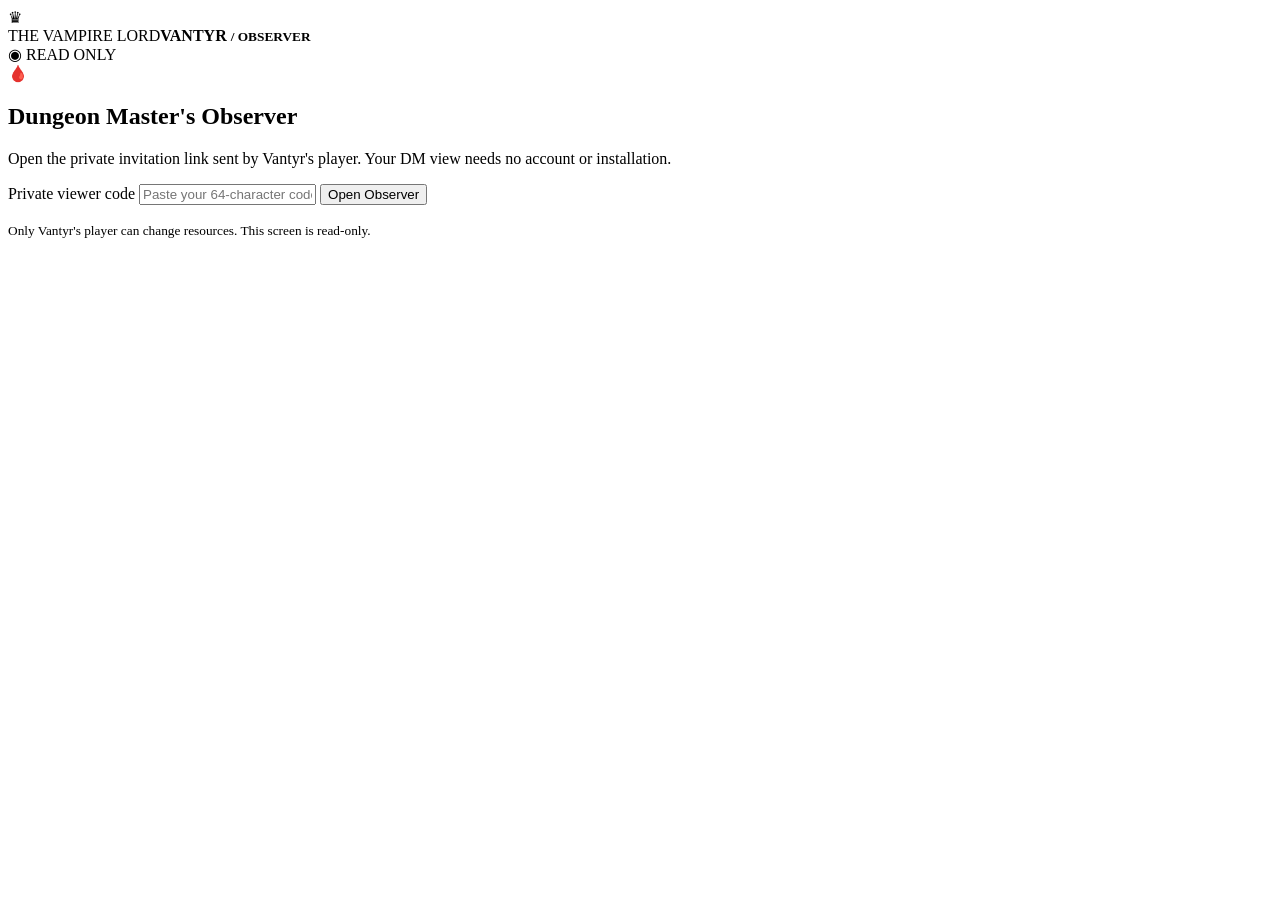
==== dm/index.html @ 9ebb23a2 "Create protected read-only Dungeon Master's observer screen" ====
<!doctype html>
<html lang="en">
<head>
<meta charset="utf-8"/>
<meta name="viewport" content="width=device-width,initial-scale=1"/>
<meta name="theme-color" content="#180f18"/>
<title>VANTYR · Dungeon Master's Observer</title>
<link rel="stylesheet" href="dm.css"/>
<script defer src="../observer-config.js"></script>
<script defer src="dm.js"></script>
</head>
<body>
<div class="dm-shell">
<header class="dm-topbar"><div class="dm-brand"><div class="dm-mark">♛</div><div><span class="dm-eyebrow">THE VAMPIRE LORD</span><strong>VANTYR <small>/ OBSERVER</small></strong></div></div><span class="dm-readonly">◉ READ ONLY</span></header>
<section id="dmGate" class="dm-gate dm-panel">
  <div class="dm-gate-icon">🩸</div>
  <h1>Dungeon Master's Observer</h1>
  <p>Open the private invitation link sent by Vantyr's player. Your DM view needs no account or installation.</p>
  <label>Private viewer code <input id="dmTokenField" type="password" placeholder="Paste your 64-character code" autocomplete="off" spellcheck="false"/></label>
  <button id="dmConnect">Open Observer</button><p id="dmGateMessage" class="dm-error" aria-live="polite"></p>
  <small>Only Vantyr's player can change resources. This screen is read-only.</small>
</section>
<main id="dmDashboard" hidden>
  <section class="dm-identity dm-panel">
    <div class="dm-avatar"><img src="../assets/vantyr-portrait.jpg" alt="Vantyr portrait"/></div>
    <div class="dm-intro"><span class="dm-eyebrow">LEVEL 15 · BLOOD HUNTER · MUTANT ORDER</span><h1>VANTYR</h1><p id="dmForm">Normal Form</p></div>
    <div class="dm-connection"><div id="dmConnection" class="dm-status">● CONNECTING</div><div id="dmUpdated">Waiting for first update</div></div>
  </section>
  <section class="dm-vitals dm-panel">
    <div class="dm-vitals-title"><div><span class="dm-eyebrow">LIFE FORCE</span><h2>♥ HIT POINTS</h2></div><strong id="dmHp" class="dm-hp">—</strong></div>
    <div class="dm-hp-track"><div id="dmHpFill"></div></div>
    <div class="dm-metrics"><div><span>✦ TEMP HP</span><b id="dmTemp">—</b></div><div><span>⬡ ARMOR CLASS</span><b id="dmAc">—</b></div><div><span>☠ EXHAUSTION</span><b id="dmExhaustion">—</b></div><div><span>⚔ COMBAT TURN</span><b id="dmTurn">—</b></div></div>
  </section>
  <div class="dm-grid">
    <section class="dm-panel dm-unit"><header><span>🩸</span><h2>BLOOD CURSES</h2></header><strong id="dmCurseCharges">—</strong><div class="dm-small">SHARED CHARGES</div><p id="dmCorrosion">Corrosion —</p><p id="dmOtherCurses">Squelching / Silence —</p></section>
    <section class="dm-panel dm-unit"><header><span>◈</span><h2>FUTURE DEVIL</h2></header><strong id="dmForesight">—</strong><div class="dm-small">FORESIGHT DICE</div><p id="dmFutureSet">Future Is Set —</p><p id="dmOutcomeUses">Outcomes —</p></section>
    <section class="dm-panel dm-unit"><header><span>✦</span><h2>CONSTELLATIONS</h2></header><strong id="dmStarshotCharges">—</strong><div class="dm-small">STARSHOT CHARGES</div><p id="dmConstellations">Balance / Flames / Rogue —</p><p id="dmParalysis">Madris' Fury —</p></section>
    <section class="dm-panel dm-unit"><header><span>◉</span><h2>VECNA ARTIFACTS</h2></header><div id="dmVecnaCharges" class="dm-vecna-main">—</div><div class="dm-small">HAND / EYE · 8 EACH</div><p id="dmWish">Wish —</p></section>
  </div>
  <details class="dm-panel dm-details" open><summary>✦ OATH FORMS <small>Vigor · Fury · Overdrive</small></summary><div class="dm-oaths" id="dmOaths"></div></details>
  <details class="dm-panel dm-details"><summary>⚔ CRIMSON RITES &amp; ACTIVE CURSES <small>Tap to inspect</small></summary><div class="dm-detail-body"><h3>CRIMSON RITES</h3><div id="dmRites" class="dm-chips"></div><h3>ACTIVE BLOOD CURSES</h3><div id="dmEffects" class="dm-chips"></div><h3>BRAIN TUMOR</h3><p id="dmBrain">No stored damage</p></div></details>
  <details class="dm-panel dm-details"><summary>📜 ABILITY REFERENCE <small>Tap to read</small></summary><div class="dm-detail-body dm-abilities">
   <p><b>Crimson Vigor:</b> Crossbows gain +2 to attack/damage, Perception advantage, and reactive healing when HP is lost.</p>
   <p><b>Crimson Fury:</b> Crossbow critical range 19–20, extra chosen 1d8 Hemocraft damage, temporary HP on activation.</p>
   <p><b>Crimson Overdrive:</b> Additional 2d8 Hemocraft, +4 saving throws, Surge of Wrath and exhaustion backlash on ending.</p>
   <p><b>Brutal Critical:</b> Maximize all damage dice once, then roll the dice once more; add flat bonuses only once.</p>
   <p><b>Future Is Set:</b> When active, Vantyr has advantage on attacks, checks and saves; incoming attacks have disadvantage.</p>
   <p><b>Starshot Crossbow:</b> Hand of Vecna adds 2d8 cold on hits. Constellations share three charges.</p>
  </div></details>
  <footer>VANTYR · DUNGEON MASTER'S OBSERVER · READ-ONLY STATUS · NO CONTROLS</footer>
</main>
</div>
</body>
</html>
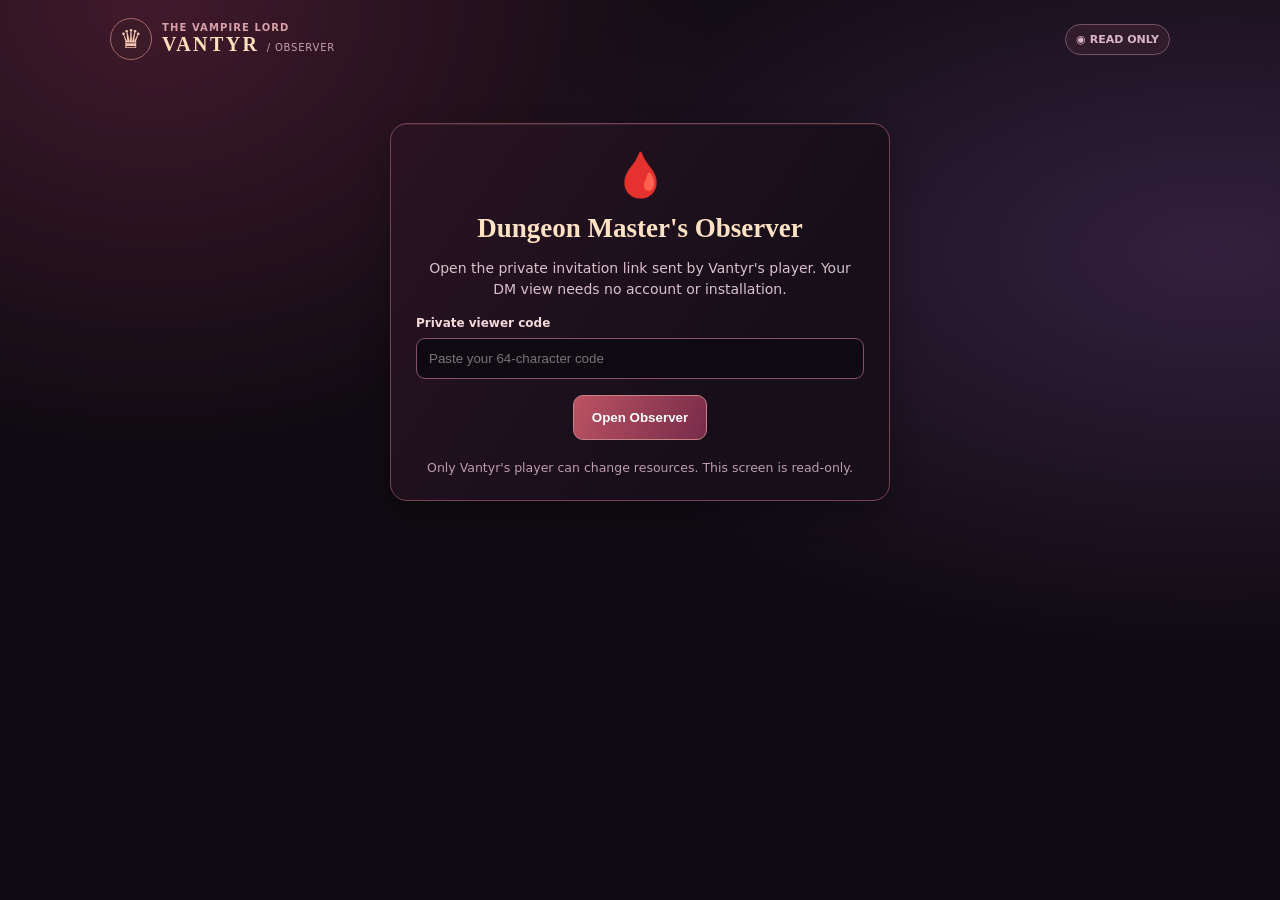
==== commit 5b7cc0db: "Add one-tap DM workspace switch between Vantyr profile and full initiative board" ====
--- a/dm/index.html
+++ b/dm/index.html
@@ -5,9 +5,9 @@
 <meta name="viewport" content="width=device-width,initial-scale=1"/>
 <meta name="theme-color" content="#180f18"/>
 <title>VANTYR · Dungeon Master's Observer</title>
-<link rel="stylesheet" href="dm.css"/>
+<link rel="stylesheet" href="dm.css"/><link rel="stylesheet" href="initiative.css"/>
 <script defer src="../observer-config.js"></script>
-<script defer src="dm.js"></script>
+<script defer src="dm.js"></script><script defer src="initiative.js"></script>
 </head>
 <body>
 <div class="dm-shell">
@@ -21,6 +21,8 @@
   <small>Only Vantyr's player can change resources. This screen is read-only.</small>
 </section>
 <main id="dmDashboard" hidden>
+<nav class="dm-screen-tabs" aria-label="Dungeon Master workspaces"><button type="button" id="dmGoCharacter" class="selected" aria-pressed="true">🩸 Vantyr Status</button><button type="button" id="dmGoInitiative" aria-pressed="false">⌛ Initiative Board</button></nav>
+<div id="dmCharacterView">
   <section class="dm-identity dm-panel">
     <div class="dm-avatar"><img src="../assets/vantyr-portrait.jpg" alt="Vantyr portrait"/></div>
     <div class="dm-intro"><span class="dm-eyebrow">LEVEL 15 · BLOOD HUNTER · MUTANT ORDER</span><h1>VANTYR</h1><p id="dmForm">Normal Form</p></div>
@@ -47,6 +49,38 @@
    <p><b>Future Is Set:</b> When active, Vantyr has advantage on attacks, checks and saves; incoming attacks have disadvantage.</p>
    <p><b>Starshot Crossbow:</b> Hand of Vecna adds 2d8 cold on hits. Constellations share three charges.</p>
   </div></details>
+
+</div>
+<section id="dmInitiativeView" class="dm-initiative-view" hidden aria-label="DM Initiative Board">
+  <div class="dm-panel initiative-header">
+    <div><span class="dm-eyebrow">DUNGEON MASTER · COMBAT ORDER</span>
+      <h1>⌛ INITIATIVE BOARD</h1>
+      <p>Manage everyone at the table. Initiatives are automatically sorted from highest to lowest.</p></div>
+    <div id="initiativeRound" class="initiative-round">ROUND 1</div>
+  </div>
+  <section class="dm-panel initiative-board">
+    <div class="initiative-toolbar">
+      <button id="initiativeNext" type="button" class="primary">⚔ Next Turn</button>
+      <button id="initiativeResetTurn" type="button">↺ Restart Round</button>
+      <button id="initiativeRefresh" type="button">⟳ Refresh</button>
+      <button id="initiativeClear" type="button" class="danger">✕ Clear Board</button>
+      <div id="initiativeBoardStatus" class="initiative-board-status" role="status">Connecting to initiative board…</div>
+    </div>
+    <div class="initiative-add">
+      <h2>＋ ADD COMBATANT</h2>
+      <div class="initiative-add-controls">
+        <input id="initiativeAddName" maxlength="60" placeholder="Character / NPC / Enemy" aria-label="Combatant name"/>
+        <select id="initiativeAddType" aria-label="Combatant type">
+          <option value="player">Player</option><option value="npc">NPC</option><option value="enemy">Enemy</option>
+        </select>
+        <input id="initiativeAddScore" type="number" min="-99" max="999" placeholder="Initiative" aria-label="Initiative value"/>
+        <button id="initiativeAddBtn" type="button">＋ Add</button>
+      </div>
+    </div>
+    <div id="initiativeEntries" class="initiative-list" aria-live="polite"><p class="initiative-empty">No combatants yet.</p></div>
+    <p class="initiative-footnote">🩸 Vantyr's Stand by the Emperor roll appears here when shared from the player app. The DM can edit any initiative score without changing the character's HP or abilities. The DM invitation link grants initiative-board editing only.</p>
+  </section>
+</section>
   <footer>VANTYR · DUNGEON MASTER'S OBSERVER · READ-ONLY STATUS · NO CONTROLS</footer>
 </main>
 </div>
--- a/dm/dm.css
+++ b/dm/dm.css
@@ -0,0 +1,76 @@
+:root{font-family:Inter,system-ui,-apple-system,Segoe UI,sans-serif;color:#f3d9d8;background:#110b12;font-size:15px}
+*{box-sizing:border-box}
+body{margin:0;background:radial-gradient(ellipse at 12% 0%,#411a2c 0,transparent 35%),radial-gradient(ellipse at 95% 28%,#34203e 0,transparent 43%),#100b12;min-height:100vh}
+[hidden]{display:none!important}
+.dm-shell{max-width:1120px;margin:0 auto;padding:18px clamp(12px,3vw,30px) 35px}
+.dm-topbar{display:flex;align-items:center;justify-content:space-between;gap:10px;margin-bottom:16px}
+.dm-brand{display:flex;gap:10px;align-items:center}
+.dm-brand strong{display:block;font:700 20px Georgia,serif;color:#ffe0bd;letter-spacing:.12em}
+.dm-brand strong small{font:500 10px system-ui;letter-spacing:.08em;color:#c79fae}
+.dm-eyebrow{display:block;font-weight:750;font-size:10px;color:#d8a1a9;letter-spacing:.11em}
+.dm-mark{display:grid;place-items:center;width:42px;height:42px;border:1px solid #a56468;border-radius:50%;font-size:26px;background:#3c1b29;color:#f3c6af}
+.dm-readonly{font-weight:700;font-size:11px;color:#d9b5ca;padding:8px 10px;background:#311c2c;border:1px solid #755166;border-radius:99px;white-space:nowrap}
+.dm-panel{background:linear-gradient(125deg,#2a1322,#160e19 70%);border:1px solid #794052;border-radius:17px;box-shadow:0 13px 31px #0004,inset 0 1px #ffe5da15}
+.dm-gate{max-width:500px;margin:7vh auto 0;padding:25px;text-align:center}
+.dm-gate-icon{font-size:44px}
+.dm-gate h1{font:700 27px Georgia,serif;margin:12px 0 10px;color:#ffe1c4}
+.dm-gate p{font-size:14px;line-height:1.5;color:#dac0c9}
+.dm-gate label{display:grid;gap:8px;text-align:left;margin:16px 0;font-size:12px;font-weight:700}
+.dm-gate input{width:100%;background:#0f0a12;border:1px solid #855266;border-radius:9px;padding:12px;color:#f9e7df}
+.dm-gate button{background:linear-gradient(115deg,#bb5363,#772b49);border:1px solid #c78285;color:white;min-height:45px;border-radius:10px;padding:10px 18px;font-weight:750;cursor:pointer}
+.dm-gate small{display:block;margin-top:20px;color:#bd9da9}
+.dm-error{color:#ffc1c7!important}
+.dm-identity{display:flex;align-items:center;gap:18px;padding:16px;margin-bottom:13px}
+.dm-avatar{width:92px;height:92px;flex:none;overflow:hidden;border-radius:15px;border:2px solid #bd7782;box-shadow:0 0 18px #b84c6650}
+.dm-avatar img{width:100%;height:100%;object-fit:cover}
+.dm-intro{flex:1;min-width:0}
+.dm-intro h1{font:700 clamp(26px,5vw,38px) Georgia,serif;letter-spacing:.10em;margin:4px 0;color:#ffdfbe}
+.dm-intro p{margin:4px 0;color:#d6abb9}
+.dm-connection{align-self:center;text-align:right;font-size:11px;color:#c7abb8;display:grid;gap:6px}
+.dm-status{font-weight:800;letter-spacing:.06em;color:#e8be83}
+.dm-status.live{color:#85d4a5}
+.dm-status.stale{color:#ffba98}
+.dm-vitals{padding:19px;margin-bottom:13px}
+.dm-vitals-title{display:flex;justify-content:space-between;align-items:center;gap:10px}
+.dm-vitals h2,.dm-unit h2{font:700 15px Georgia,serif;letter-spacing:.05em;color:#ffdecf;margin:4px 0}
+.dm-hp{font:800 clamp(23px,5vw,33px) Georgia,serif;color:#ffe2d2;white-space:nowrap}
+.dm-hp-track{height:15px;background:#462530;overflow:hidden;border-radius:999px;border:1px solid #965366;margin:14px 0 18px}
+.dm-hp-track>div{height:100%;width:0;background:linear-gradient(90deg,#851b37,#d5485b,#eb8195);border-radius:999px;transition:width .6s ease}
+.dm-metrics{display:grid;grid-template-columns:repeat(4,minmax(0,1fr));gap:8px}
+.dm-metrics>div{padding:10px;border-radius:10px;background:#301c2a;display:flex;flex-direction:column;gap:4px}
+.dm-metrics span{font-size:10px;color:#cfadba;font-weight:650;letter-spacing:.04em}
+.dm-metrics b{font:750 19px Georgia,serif;color:#ffe2bd}
+.dm-grid{display:grid;grid-template-columns:repeat(4,minmax(0,1fr));gap:12px;margin-bottom:13px}
+.dm-unit{min-width:0;padding:16px}
+.dm-unit header{display:flex;align-items:center;gap:8px;margin-bottom:12px}
+.dm-unit header>span{font-size:20px}
+.dm-unit h2{font-size:13px}
+.dm-unit>strong,.dm-vecna-main{font:800 28px Georgia,serif;color:#ffe4c3;display:block}
+.dm-small{font:700 9px system-ui;letter-spacing:.12em;color:#b892a0;margin-top:3px}
+.dm-unit p{font-size:12px;line-height:1.35;margin:11px 0 0;color:#dfbfca;overflow-wrap:anywhere}
+.dm-details{margin-bottom:12px;overflow:hidden}
+.dm-details>summary{display:flex;align-items:center;justify-content:space-between;gap:10px;padding:15px 17px;list-style:none;cursor:pointer;font:700 16px Georgia,serif;color:#ffe0ca}
+.dm-details>summary::-webkit-details-marker{display:none}
+.dm-details>summary::before{content:'▸';margin-right:6px;color:#e9a7a8}
+.dm-details[open]>summary::before{content:'▾'}
+.dm-details summary small{font:500 11px system-ui;color:#c4a6b5;margin-left:auto;text-align:right}
+.dm-details[open]>summary{border-bottom:1px solid #714055}
+.dm-oaths{padding:13px;display:grid;grid-template-columns:repeat(3,minmax(0,1fr));gap:10px}
+.dm-oath{border-radius:11px;background:#2b1927;border:1px solid #684051;padding:12px}
+.dm-oath h3{font:700 14px Georgia,serif;margin:0 0 10px;color:#eac1c6}
+.dm-oath.active{border-color:#d89c7a;background:linear-gradient(140deg,#5a2840,#301624)}
+.dm-oath .dm-pill{font-size:10px;font-weight:750;letter-spacing:.07em;color:#c9a4b1}
+.dm-oath.active .dm-pill{color:#ffd898}
+.dm-oath p{margin:6px 0;color:#d3adb8;font-size:11px}
+.dm-detail-body{padding:14px 18px}
+.dm-detail-body h3{font:750 12px system-ui;color:#cba5b3;letter-spacing:.09em;margin:13px 0 8px}
+.dm-detail-body h3:first-child{margin-top:0}
+.dm-detail-body p{font-size:13px;line-height:1.65;color:#e2c3cc}
+.dm-chips{display:flex;flex-wrap:wrap;gap:7px}
+.dm-chip{background:#391e30;border:1px solid #85516a;border-radius:8px;color:#eed0d5;padding:7px 9px;font:600 12px system-ui}
+.dm-chip.on{background:#683246;color:#ffe0bd;border-color:#bc7a7a}
+.dm-abilities p{padding-bottom:8px;border-bottom:1px solid #563446}
+footer{text-align:center;font-size:10px;color:#987f90;margin:25px auto;letter-spacing:.12em}
+@media(max-width:800px){.dm-grid{grid-template-columns:repeat(2,minmax(0,1fr))}.dm-identity{gap:10px}.dm-connection{font-size:9px}.dm-avatar{width:75px;height:75px}}
+@media(max-width:470px){.dm-shell{padding:9px 10px 25px}.dm-brand strong{font-size:16px}.dm-brand strong small{display:none}.dm-readonly{font-size:9px}.dm-identity{flex-wrap:wrap}.dm-connection{flex:1 1 100%;display:flex;justify-content:space-between;text-align:left}.dm-metrics{grid-template-columns:repeat(2,minmax(0,1fr))}.dm-grid{gap:7px}.dm-unit{padding:11px}.dm-unit h2{font-size:11px}.dm-unit>strong,.dm-vecna-main{font-size:22px}.dm-unit p{font-size:11px}.dm-oaths{grid-template-columns:1fr}.dm-details>summary{font-size:13px}.dm-details summary small{font-size:10px}}
+@media(prefers-reduced-motion:reduce){*{transition:none!important;animation:none!important}}
--- a/dm/initiative.css
+++ b/dm/initiative.css
@@ -0,0 +1,40 @@
+
+/* Dedicated DM Initiative Board: its own full-screen workspace. */
+.dm-screen-tabs{display:flex;gap:10px;margin:0 0 14px}
+.dm-screen-tabs button{flex:1;min-height:43px;cursor:pointer;color:#dfbfca;background:#261525;border:1px solid #754257;border-radius:12px;font-weight:750}
+.dm-screen-tabs button.selected{color:#ffe7c8;background:linear-gradient(125deg,#773d53,#482639);border-color:#d29a84;box-shadow:inset 0 1px #efc9a522}
+.dm-initiative-view{display:grid;gap:12px}
+.initiative-header{padding:20px;display:flex;align-items:center;justify-content:space-between;gap:12px}
+.initiative-header h1{font:700 clamp(24px,4vw,33px) Georgia,serif;color:#ffdfbd;margin:6px 0}
+.initiative-header p{color:#cfafbc;font-size:12px;margin:0;line-height:1.5}
+.initiative-round{background:#5e3044;color:#ffddae;border:1px solid #af7774;border-radius:12px;padding:12px 16px;font-weight:800;white-space:nowrap;font-size:14px}
+.initiative-board{padding:17px;min-height:240px}
+.initiative-toolbar{display:flex;flex-wrap:wrap;gap:8px;align-items:center;justify-content:space-between;margin-bottom:16px}
+.initiative-toolbar button,.initiative-add button{cursor:pointer;border-radius:9px;border:1px solid #af7586;background:#4b283d;color:#ffe0d1;padding:10px 13px;min-height:40px;font-weight:750}
+.initiative-toolbar button.primary{background:#9b4856;border-color:#e3a37e;color:#fff2dc}
+.initiative-toolbar .danger{border-color:#763a44;color:#e3a2ac;background:#2f1c2a}
+.initiative-toolbar .initiative-board-status{color:#d5b4bb;font-size:11px;line-height:1.4;flex:1 1 100%}
+.initiative-board-status[data-error="true"]{color:#ffb0b7}
+.initiative-add{padding:15px;background:#251727;border:1px solid #6b4054;border-radius:13px;margin-bottom:15px}
+.initiative-add h2{font:700 15px Georgia,serif;color:#ffdfcd;margin:0 0 12px}
+.initiative-add-controls{display:grid;grid-template-columns:minmax(130px,1fr) 110px 95px 100px;gap:8px}
+.initiative-add input,.initiative-add select,.initiative-entry input,.initiative-entry select{background:#170f1b;border:1px solid #815168;color:#ffdfd5;padding:9px 10px;min-height:39px;border-radius:9px;width:100%;min-width:0}
+.initiative-add input:focus-visible,.initiative-entry input:focus-visible{outline:2px solid #e4b588}
+.initiative-list{display:grid;gap:7px}
+.initiative-entry{display:grid;align-items:center;grid-template-columns:30px 29px minmax(140px,1fr) 86px 33px;gap:10px;padding:10px 11px;background:#231623;border:1px solid #694052;border-radius:12px}
+.initiative-entry.acting{border-color:#efb077;background:linear-gradient(105deg,#5d2b42,#301a2b);box-shadow:0 0 19px #c86e5c29}
+.initiative-rank{font:750 14px Georgia,serif;color:#cbaaac;text-align:center}
+.initiative-type-icon{font-size:18px;color:#ffc18e;text-align:center}
+.initiative-type-icon.npc{color:#caafe3}
+.initiative-type-icon.enemy{color:#ee98a8}
+.initiative-identity{display:grid;grid-template-columns:minmax(110px,1fr) 92px;gap:5px 9px;align-items:center;min-width:0}
+.initiative-name{font-weight:750}
+.initiative-type{font-size:11px}
+.initiative-rollnote{grid-column:1/-1;color:#c99dac;font-size:10px}
+.initiative-score{font:750 19px Georgia,serif!important;text-align:center;border-color:#985e68!important;color:#ffe6bf!important}
+.initiative-remove{cursor:pointer;border:1px solid #713945;color:#f1a9aa;background:#381e2c;border-radius:9px;min-width:32px;height:35px;font-size:23px;line-height:1}
+.initiative-empty{padding:28px 10px;text-align:center;color:#cfa5b4;font-size:13px}
+.initiative-footnote{font-size:11px;color:#c9a9b7;line-height:1.6}
+.initiative-turn-controls{display:flex;gap:8px;justify-content:flex-end;flex-wrap:wrap}
+@media(max-width:760px){.initiative-add-controls{grid-template-columns:1fr 90px}.initiative-add-controls button{grid-column:1/-1}.initiative-entry{grid-template-columns:22px 25px minmax(0,1fr) 76px 30px;gap:5px;padding:8px}.initiative-identity{grid-template-columns:1fr}.initiative-type{width:100%;max-width:115px}.initiative-rollnote{font-size:9px}}
+@media(max-width:470px){.initiative-header{padding:12px}.initiative-round{font-size:11px;padding:8px}.initiative-board{padding:9px}.initiative-entry{grid-template-columns:18px minmax(0,1fr) 64px 26px}.initiative-type-icon{display:none}.initiative-name{font-size:12px!important}.initiative-score{font-size:16px!important;padding:7px 3px!important}.initiative-remove{min-width:25px;height:31px}.initiative-add-controls{grid-template-columns:1fr 85px}.dm-screen-tabs button{font-size:12px}}
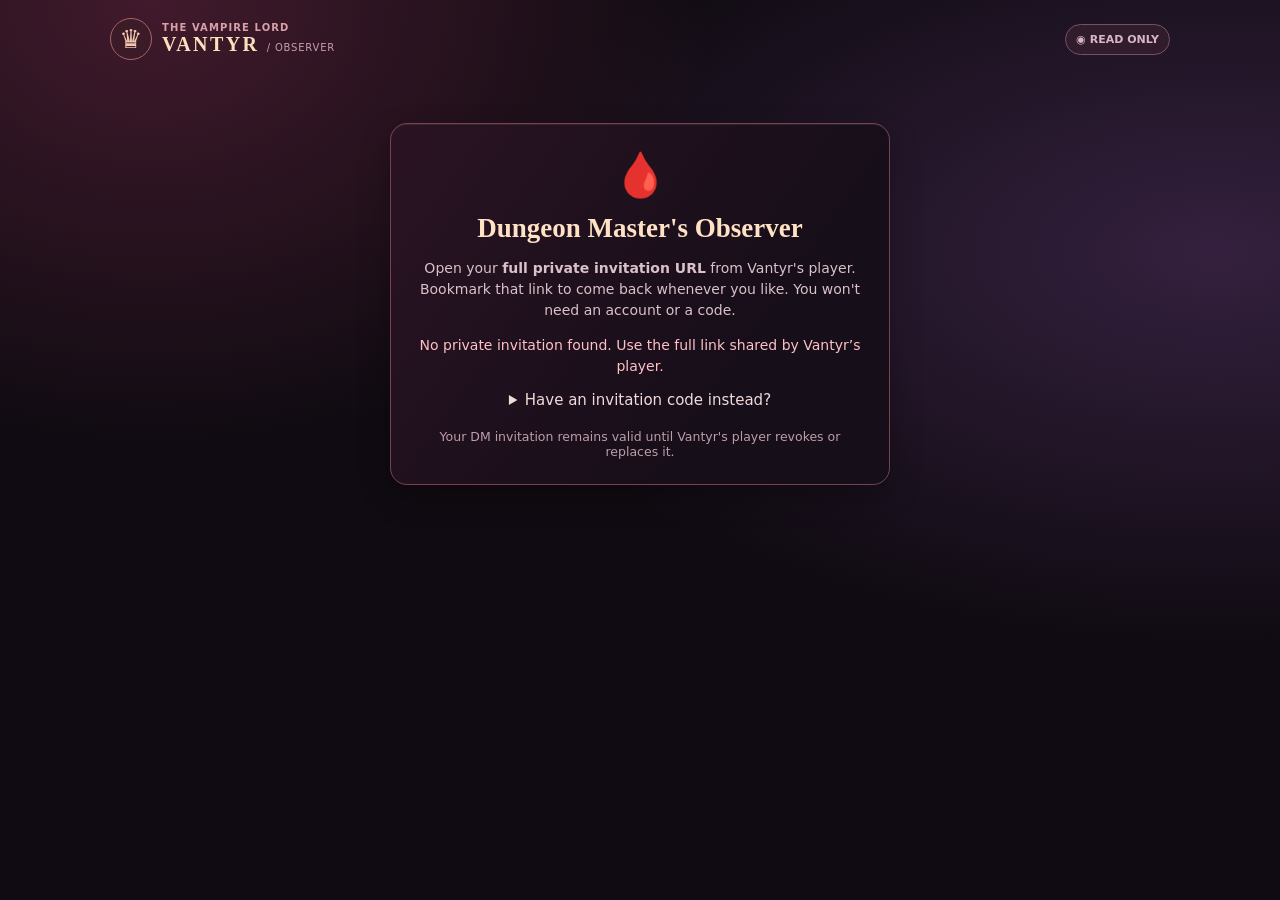
==== commit 82db272b: "Make DM gate invitation-first and add explicit forget-device control" ====
--- a/dm/index.html
+++ b/dm/index.html
@@ -15,12 +15,16 @@
 <section id="dmGate" class="dm-gate dm-panel">
   <div class="dm-gate-icon">🩸</div>
   <h1>Dungeon Master's Observer</h1>
-  <p>Open the private invitation link sent by Vantyr's player. Your DM view needs no account or installation.</p>
-  <label>Private viewer code <input id="dmTokenField" type="password" placeholder="Paste your 64-character code" autocomplete="off" spellcheck="false"/></label>
-  <button id="dmConnect">Open Observer</button><p id="dmGateMessage" class="dm-error" aria-live="polite"></p>
-  <small>Only Vantyr's player can change resources. This screen is read-only.</small>
+  <p>Open your <strong>full private invitation URL</strong> from Vantyr's player. Bookmark that link to come back whenever you like. You won't need an account or a code.</p>
+  <p id="dmGateMessage" class="dm-error" aria-live="polite">This public preview does not contain your private invitation.</p>
+  <details class="dm-manual-entry"><summary>Have an invitation code instead?</summary>
+    <label>Private invitation code <input id="dmTokenField" type="password" placeholder="Paste your private code" autocomplete="off" spellcheck="false"/></label>
+    <button id="dmConnect">Open Observer</button>
+  </details>
+  <small>Your DM invitation remains valid until Vantyr's player revokes or replaces it.</small>
 </section>
 <main id="dmDashboard" hidden>
+<div class="dm-viewer-tools"><span>Private invitation remembered on this device</span><button type="button" id="dmForgetDevice">Forget this device</button></div>
 <nav class="dm-screen-tabs" aria-label="Dungeon Master workspaces"><button type="button" id="dmGoCharacter" class="selected" aria-pressed="true">🩸 Vantyr Status</button><button type="button" id="dmGoInitiative" aria-pressed="false">⌛ Initiative Board</button></nav>
 <div id="dmCharacterView">
   <section class="dm-identity dm-panel">
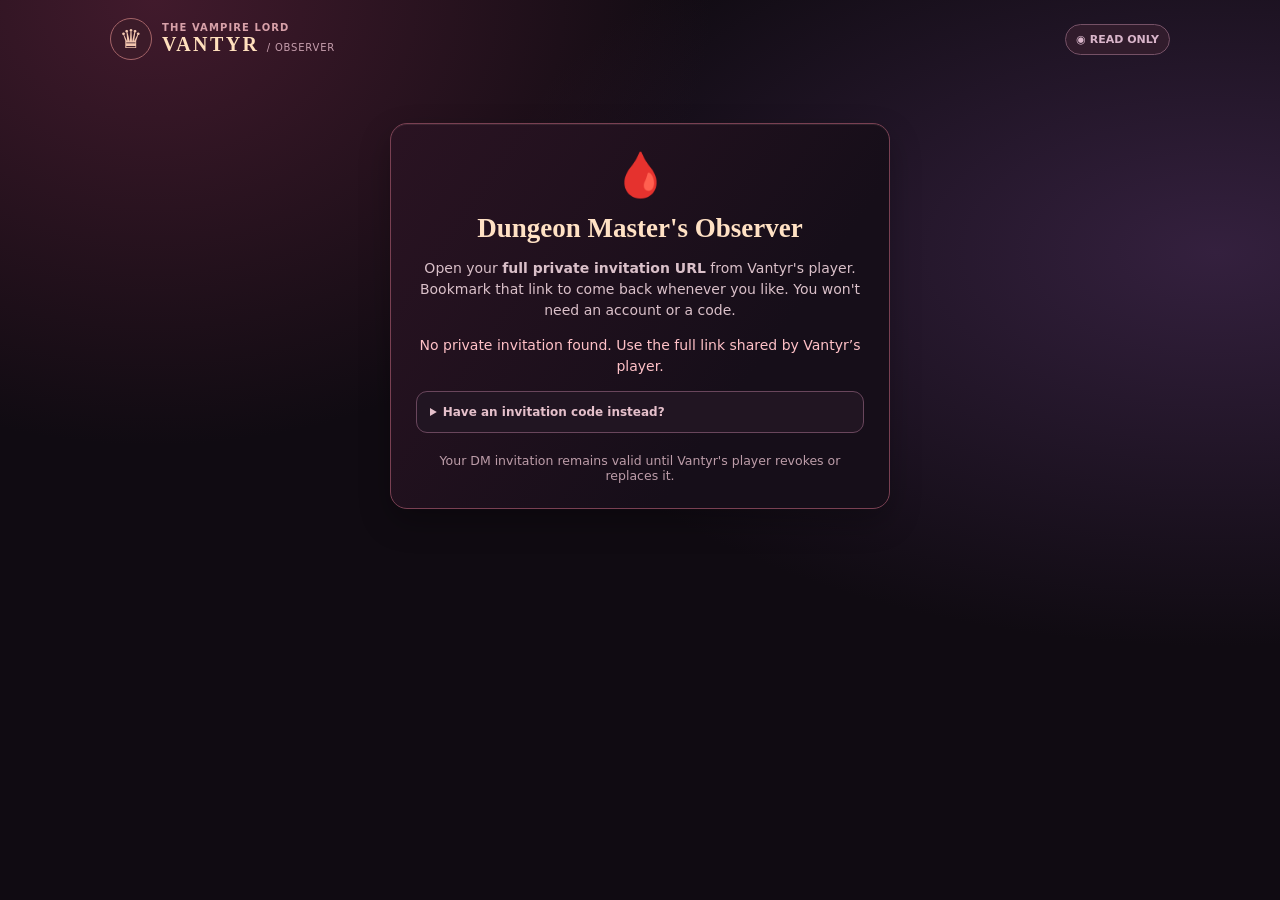
==== commit ea81146b: "Use native Add Combatant form so Enter and mobile keyboard submit work" ====
--- a/dm/index.html
+++ b/dm/index.html
@@ -70,7 +70,7 @@
       <button id="initiativeClear" type="button" class="danger">✕ Clear Board</button>
       <div id="initiativeBoardStatus" class="initiative-board-status" role="status">Connecting to initiative board…</div>
     </div>
-    <div class="initiative-add">
+    <form class="initiative-add" id="initiativeAddForm" autocomplete="off">
       <h2>＋ ADD COMBATANT</h2>
       <div class="initiative-add-controls">
         <input id="initiativeAddName" maxlength="60" placeholder="Character / NPC / Enemy" aria-label="Combatant name"/>
@@ -78,9 +78,9 @@
           <option value="player">Player</option><option value="npc">NPC</option><option value="enemy">Enemy</option>
         </select>
         <input id="initiativeAddScore" type="number" min="-99" max="999" placeholder="Initiative" aria-label="Initiative value"/>
-        <button id="initiativeAddBtn" type="button">＋ Add</button>
+        <button id="initiativeAddBtn" type="submit">＋ Add</button>
       </div>
-    </div>
+    </form>
     <div id="initiativeEntries" class="initiative-list" aria-live="polite"><p class="initiative-empty">No combatants yet.</p></div>
     <p class="initiative-footnote">🩸 Vantyr's Stand by the Emperor roll appears here when shared from the player app. The DM can edit any initiative score without changing the character's HP or abilities. The DM invitation link grants initiative-board editing only.</p>
   </section>
--- a/dm/dm.css
+++ b/dm/dm.css
@@ -74,3 +74,12 @@
 @media(max-width:800px){.dm-grid{grid-template-columns:repeat(2,minmax(0,1fr))}.dm-identity{gap:10px}.dm-connection{font-size:9px}.dm-avatar{width:75px;height:75px}}
 @media(max-width:470px){.dm-shell{padding:9px 10px 25px}.dm-brand strong{font-size:16px}.dm-brand strong small{display:none}.dm-readonly{font-size:9px}.dm-identity{flex-wrap:wrap}.dm-connection{flex:1 1 100%;display:flex;justify-content:space-between;text-align:left}.dm-metrics{grid-template-columns:repeat(2,minmax(0,1fr))}.dm-grid{gap:7px}.dm-unit{padding:11px}.dm-unit h2{font-size:11px}.dm-unit>strong,.dm-vecna-main{font-size:22px}.dm-unit p{font-size:11px}.dm-oaths{grid-template-columns:1fr}.dm-details>summary{font-size:13px}.dm-details summary small{font-size:10px}}
 @media(prefers-reduced-motion:reduce){*{transition:none!important;animation:none!important}}
+
+/* v3.6: invitations remain bookmarkable and remembered on the DM device */
+.dm-manual-entry{margin:14px auto 12px;text-align:left;background:#211522;border:1px solid #69465c;border-radius:11px;padding:13px}
+.dm-manual-entry summary{cursor:pointer;color:#e5c0cb;font-size:12px;font-weight:700}
+.dm-manual-entry label{margin-top:12px}
+.dm-manual-entry button{margin-top:0}
+.dm-viewer-tools{display:flex;align-items:center;justify-content:space-between;flex-wrap:wrap;gap:8px;margin-bottom:10px;color:#bfa2b0;font-size:11px}
+.dm-viewer-tools button{color:#eac1c5;background:#271827;border:1px solid #774659;border-radius:9px;cursor:pointer;padding:7px 10px;font-size:11px;font-weight:650}
+.dm-viewer-tools button:hover{background:#49273b}
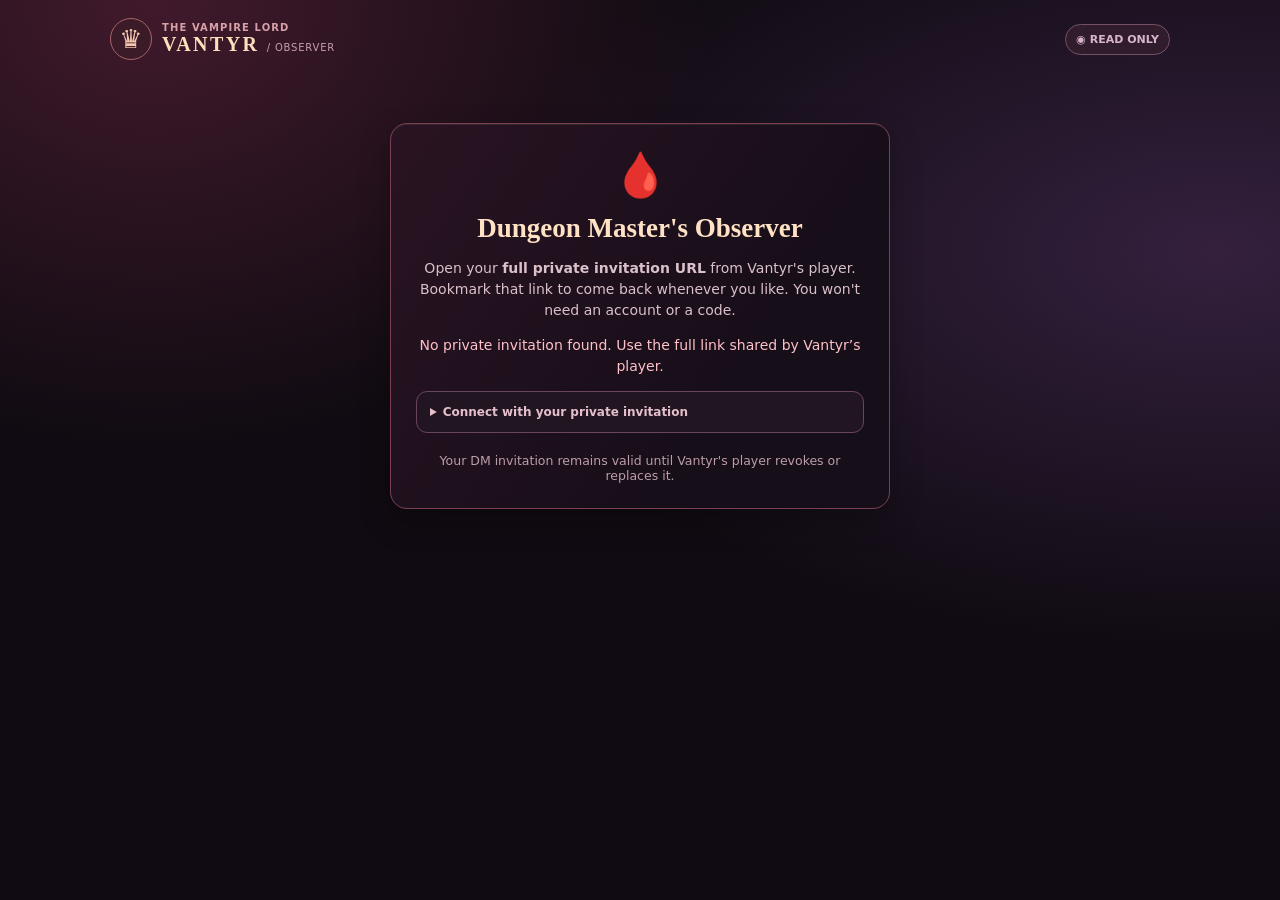
==== commit 05756ce2: "Add iPhone Home Screen PWA support and full invitation input to DM dashboard" ====
--- a/dm/index.html
+++ b/dm/index.html
@@ -4,6 +4,11 @@
 <meta charset="utf-8"/>
 <meta name="viewport" content="width=device-width,initial-scale=1"/>
 <meta name="theme-color" content="#180f18"/>
+<meta name="apple-mobile-web-app-capable" content="yes"/>
+<meta name="apple-mobile-web-app-status-bar-style" content="black-translucent"/>
+<meta name="apple-mobile-web-app-title" content="VANTYR DM"/>
+<link rel="manifest" href="manifest.webmanifest"/>
+<link rel="apple-touch-icon" href="../assets/icon-192.png"/>
 <title>VANTYR · Dungeon Master's Observer</title>
 <link rel="stylesheet" href="dm.css"/><link rel="stylesheet" href="initiative.css"/>
 <script defer src="../observer-config.js"></script>
@@ -17,8 +22,9 @@
   <h1>Dungeon Master's Observer</h1>
   <p>Open your <strong>full private invitation URL</strong> from Vantyr's player. Bookmark that link to come back whenever you like. You won't need an account or a code.</p>
   <p id="dmGateMessage" class="dm-error" aria-live="polite">This public preview does not contain your private invitation.</p>
-  <details class="dm-manual-entry"><summary>Have an invitation code instead?</summary>
-    <label>Private invitation code <input id="dmTokenField" type="password" placeholder="Paste your private code" autocomplete="off" spellcheck="false"/></label>
+  <details class="dm-manual-entry"><summary>Connect with your private invitation</summary>
+    <label>Full private DM link (or invitation code) <input id="dmTokenField" type="text" placeholder="Paste full invitation link or code" autocomplete="off" spellcheck="false" autocapitalize="off"/></label>
+    <p class="dm-gate-help">On iPhone: install this dashboard with Safari’s Add to Home Screen, then paste your invitation here once. The app remembers it.</p>
     <button id="dmConnect">Open Observer</button>
   </details>
   <small>Your DM invitation remains valid until Vantyr's player revokes or replaces it.</small>
